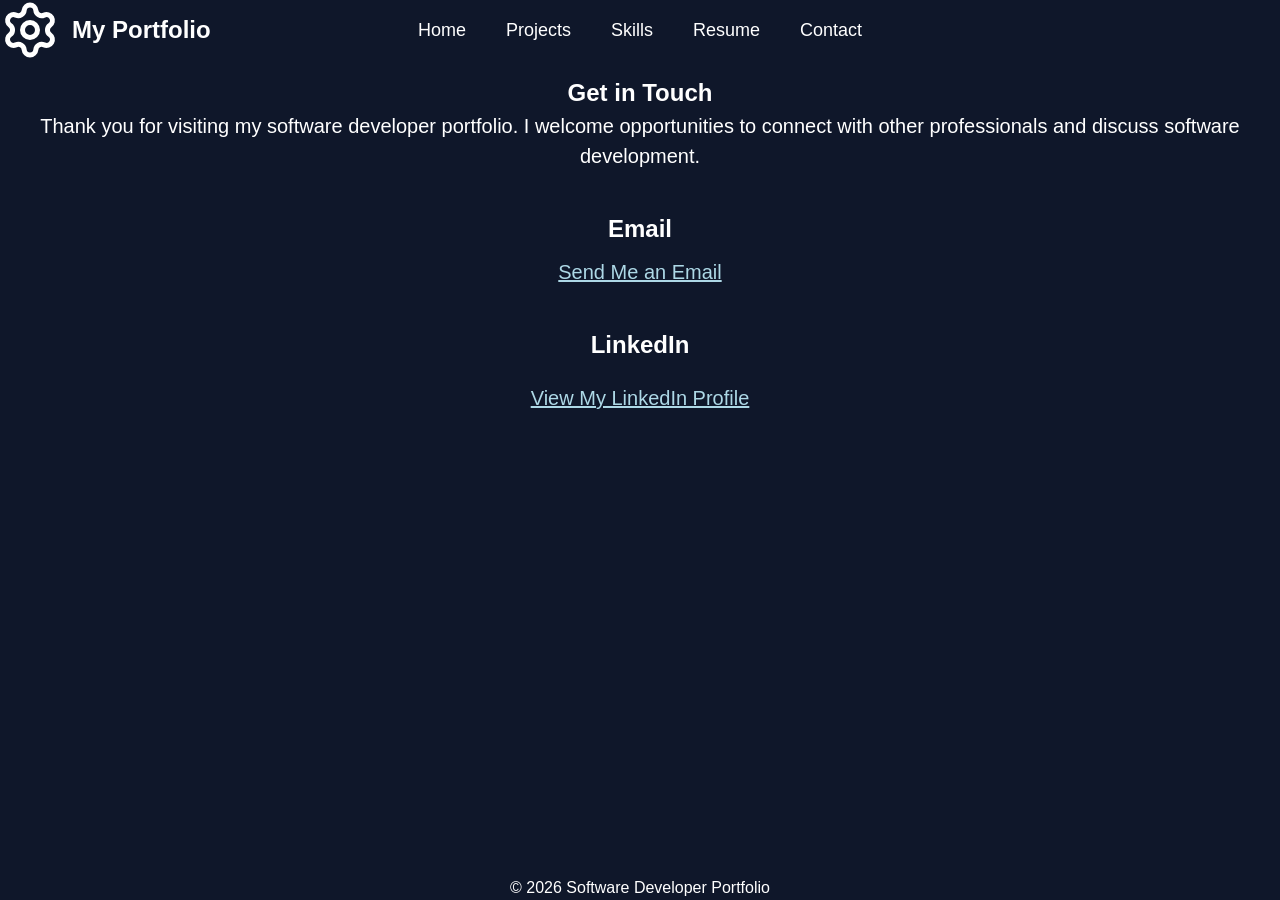
==== contact.html @ e8c3e890 "Complete Final Project Part 3" ====
<!DOCTYPE html>
<html lang="en">
<head>
    <meta charset="UTF-8">
    <meta name="viewport" content="width=device-width, initial-scale=1.0">
    <title>Contact | Software Developer Portfolio</title>
    <link rel="stylesheet" href="css/external_css_file.css">
</head>

<body class="contact-page">

    <header>
        <img src="assets/project_logo.svg" alt="">
    <span>My Portfolio</span>

      <nav>
    <ul>
        <li><a href="index.html">Home</a></li>
        <li><a href="projects.html">Projects</a></li>
        <li><a href="skills.html">Skills</a></li>
        <li><a href="resume.html">Resume</a></li>
        <li><a href="contact.html">Contact</a></li>
    </ul>
</nav>
    </header>

    <main>

        <section>
            <h1>Get in Touch</h1>

            <p>
                Thank you for visiting my software developer portfolio.
                I welcome opportunities to connect with other professionals
                and discuss software development.
            </p>
        </section>

        <section>
            <h2>Email</h2>

            <p>
               <a href="mailto:cotia2@mail.broward.edu">
                    Send Me an Email
                </a>
            </p>
        </section>

        <section>
            <h3>LinkedIn</h3>

            <p>
                <a href="https://www.linkedin.com/in/alexander-cotilla-14114940a/"
                   target="_blank"
                   rel="noopener noreferrer">
                    View My LinkedIn Profile
                </a>
            </p>
        </section>

    </main>

    <footer>
        <p>&copy; 2026 Software Developer Portfolio</p>
    </footer>

</body>
</html>
---- css/external_css_file.css ----
/* CSS Reset */

* {
    margin: 0;
    padding: 0;
    box-sizing: border-box;
}

/*Global Styling */

body {
    background-color: #0F172A;
    color: white;
    font-family: Arial, sans-serif;
    font-size: 16px;
    line-height: 1.5;

    min-height: 100vh;
    display: flex;
    flex-direction: column;
    
}

/* Header Styling */

header {
    
    display: flex;
    align-items: center;
    

}


header img {
    width: 60px;

}

header span {
    font-size: 24px;
    font-weight: bold;
    margin-left: 12px;
}

/*Navigation Style */
nav {
    position: absolute;
    left: 50%;
    transform: translateX(-50%);
}

nav ul {
    display: flex;
    list-style: none;
    gap: 40px;

}




/* Main Styling for Content */

main {
    text-align: center;
    margin-top: 15px;
    
}

main h2 {
    margin-bottom: 10px;
}

main h2:nth-of-type(2) {
    margin-top: 80px;
}

main p {
    margin-bottom: 20px;
    font-weight: normal;
    font-size: 20px;
}

nav a {
    text-decoration: none;
    color: white;
    font-size: 18px;
}

nav a:hover {
    color: lightblue;
}


/* Footer Styling */

footer {
    margin-top: auto;
    text-align: center;
}

/* Projects Page Styling */

main section h3 {
    margin-bottom: 20px;
    font-size: 24px;
}


main section {
    margin-bottom: 40px;
}


/* Skills Page Styling */

.skills-page main section {
    margin-bottom: 25px;
}

.skills-page main section h3 {
    margin-bottom: 10px;
}

.skills-page footer {
    padding-top: 40px;
    padding-bottom: 15px;
}


/* Contact Page Styling */

.contact-page main a {
    color: lightblue;
}

/* Mobile Styling */

@media (max-width: 600px) {

    header {
        flex-wrap: wrap;
        justify-content: center;
    }

    nav {
        position: static;
        transform: none;
        width: 100%;
        padding: 0 10px;
    }

    nav ul {
        flex-wrap: wrap;
        justify-content: center;
        gap: 20px;
    }

    main h1 {
    font-size: 28px;
}

}
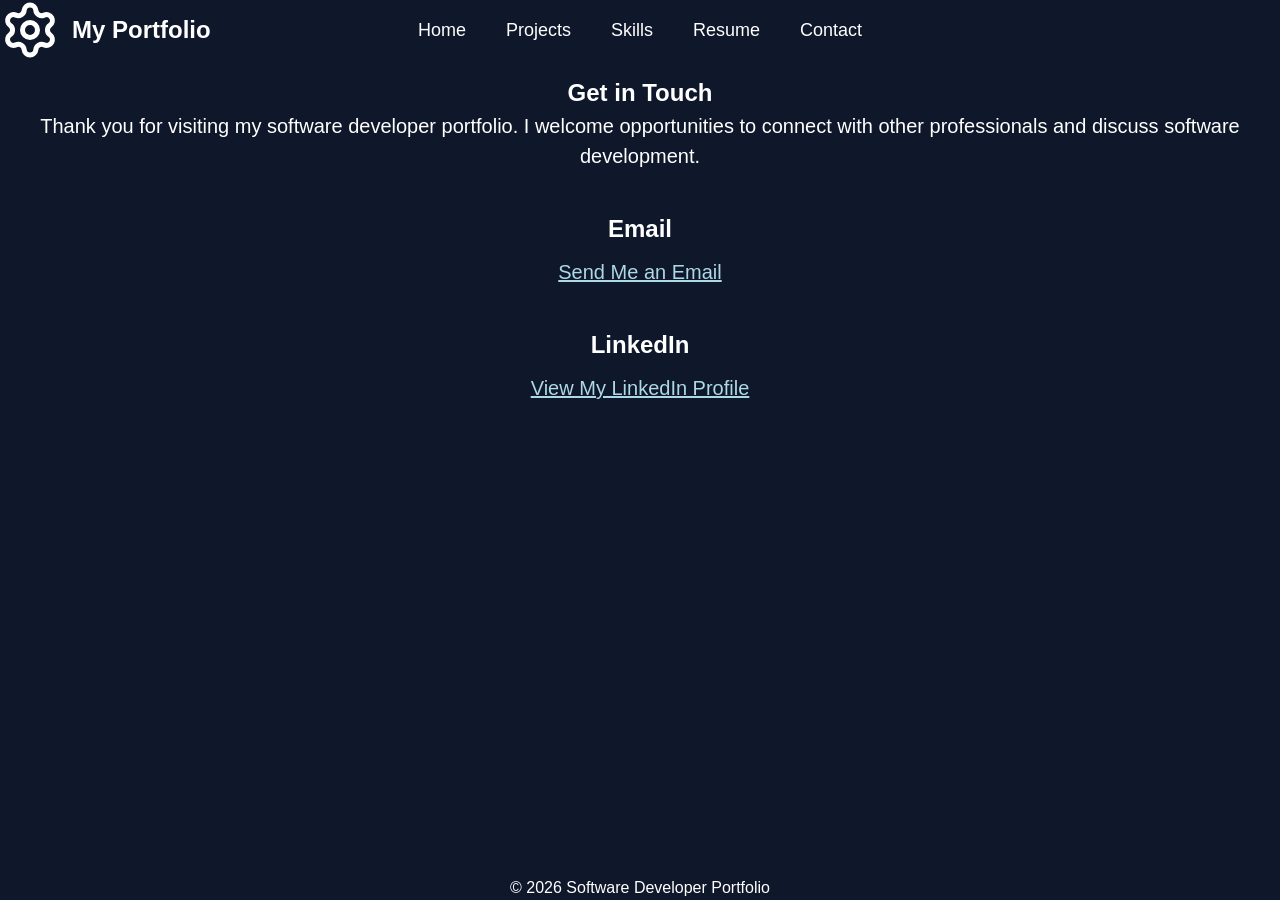
==== commit eed45dc4: "Refactor contact.html structure and content" ====
--- a/contact.html
+++ b/contact.html
@@ -1,6 +1,7 @@
 
 <!DOCTYPE html>
 <html lang="en">
+
 <head>
     <meta charset="UTF-8">
     <meta name="viewport" content="width=device-width, initial-scale=1.0">
@@ -12,24 +13,22 @@
 
     <header>
         <img src="assets/project_logo.svg" alt="">
-    <span>My Portfolio</span>
+        <span>My Portfolio</span>
 
-      <nav>
-    <ul>
-        <li><a href="index.html">Home</a></li>
-        <li><a href="projects.html">Projects</a></li>
-        <li><a href="skills.html">Skills</a></li>
-        <li><a href="resume.html">Resume</a></li>
-        <li><a href="contact.html">Contact</a></li>
-    </ul>
-</nav>
+        <nav>
+            <ul>
+                <li><a href="index.html">Home</a></li>
+                <li><a href="projects.html">Projects</a></li>
+                <li><a href="skills.html">Skills</a></li>
+                <li><a href="resume.html">Resume</a></li>
+                <li><a href="contact.html">Contact</a></li>
+            </ul>
+        </nav>
     </header>
 
     <main>
-
         <section>
             <h1>Get in Touch</h1>
-
             <p>
                 Thank you for visiting my software developer portfolio.
                 I welcome opportunities to connect with other professionals
@@ -39,17 +38,15 @@
 
         <section>
             <h2>Email</h2>
-
             <p>
-               <a href="mailto:cotia2@mail.broward.edu">
+                <a href="mailto:cotia2@mail.broward.edu">
                     Send Me an Email
                 </a>
             </p>
         </section>
 
         <section>
-            <h3>LinkedIn</h3>
-
+            <h2>LinkedIn</h2>
             <p>
                 <a href="https://www.linkedin.com/in/alexander-cotilla-14114940a/"
                    target="_blank"
@@ -58,7 +55,6 @@
                 </a>
             </p>
         </section>
-
     </main>
 
     <footer>
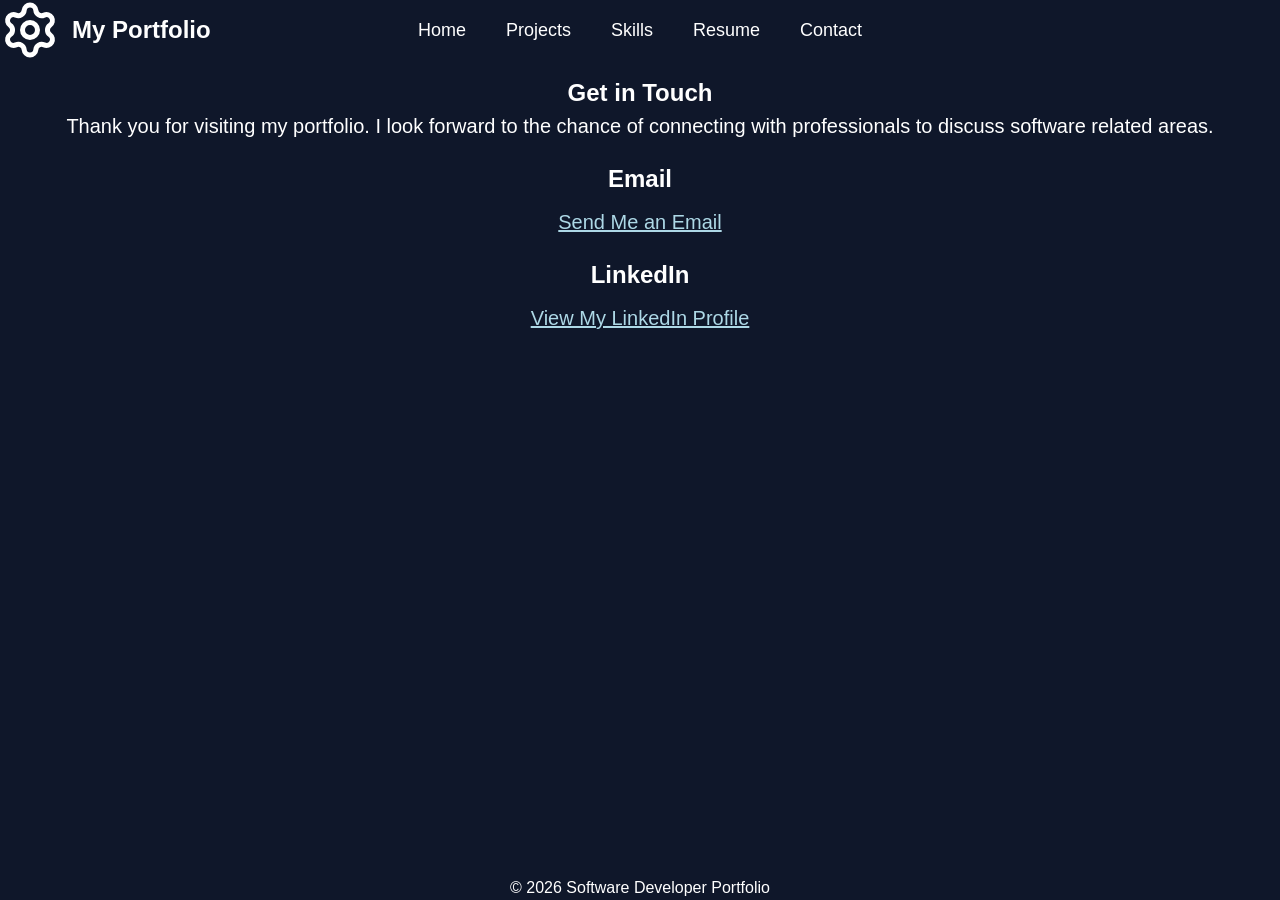
==== commit 5cb8f7eb: "Revise contact.html for content and structure Updated the contact page content and formatting." ====
--- a/contact.html
+++ b/contact.html
@@ -30,9 +30,7 @@
         <section>
             <h1>Get in Touch</h1>
             <p>
-                Thank you for visiting my software developer portfolio.
-                I welcome opportunities to connect with other professionals
-                and discuss software development.
+                Thank you for visiting my portfolio. I look forward to the chance of connecting with professionals to discuss software related areas.
             </p>
         </section>
 
--- a/css/external_css_file.css
+++ b/css/external_css_file.css
@@ -1,40 +1,31 @@
+
 /* CSS Reset */
-
 * {
     margin: 0;
     padding: 0;
     box-sizing: border-box;
 }
 
-/*Global Styling */
-
+/* Body */
 body {
     background-color: #0F172A;
     color: white;
     font-family: Arial, sans-serif;
     font-size: 16px;
     line-height: 1.5;
-
     min-height: 100vh;
     display: flex;
     flex-direction: column;
-    
 }
 
-/* Header Styling */
-
+/* Header */
 header {
-    
     display: flex;
     align-items: center;
-    
-
 }
-
 
 header img {
     width: 60px;
-
 }
 
 header span {
@@ -43,7 +34,7 @@
     margin-left: 12px;
 }
 
-/*Navigation Style */
+/* Navigation */
 nav {
     position: absolute;
     left: 50%;
@@ -54,37 +45,11 @@
     display: flex;
     list-style: none;
     gap: 40px;
-
-}
-
-
-
-
-/* Main Styling for Content */
-
-main {
-    text-align: center;
-    margin-top: 15px;
-    
-}
-
-main h2 {
-    margin-bottom: 10px;
-}
-
-main h2:nth-of-type(2) {
-    margin-top: 80px;
-}
-
-main p {
-    margin-bottom: 20px;
-    font-weight: normal;
-    font-size: 20px;
 }
 
 nav a {
+    color: white;
     text-decoration: none;
-    color: white;
     font-size: 18px;
 }
 
@@ -92,35 +57,54 @@
     color: lightblue;
 }
 
-
-/* Footer Styling */
-
-footer {
-    margin-top: auto;
+/* Main Content */
+main {
     text-align: center;
+    margin-top: 15px;
 }
 
-/* Projects Page Styling */
+main h2 {
+    margin-bottom: 10px;
+}
 
-main section h3 {
+main p {
+    margin-bottom: 20px;
+    font-size: 20px;
+}
+
+/* Home Page */
+.home-page main h2 {
+    margin-top: 80px;
+}
+
+/* Projects Page */
+.projects-page main section {
+    margin-bottom: 40px;
+}
+
+.projects-page main section h2 {
     margin-bottom: 20px;
     font-size: 24px;
 }
 
-
-main section {
-    margin-bottom: 40px;
-}
-
-
-/* Skills Page Styling */
-
+/* Skills Page */
 .skills-page main section {
     margin-bottom: 25px;
 }
 
-.skills-page main section h3 {
+.skills-page main section h2 {
     margin-bottom: 10px;
+}
+
+/* Contact Page */
+.contact-page main a {
+    color: lightblue;
+}
+
+/* Footer */
+footer {
+    margin-top: auto;
+    text-align: center;
 }
 
 .skills-page footer {
@@ -128,17 +112,22 @@
     padding-bottom: 15px;
 }
 
+/* Resume Page Styling */
 
-/* Contact Page Styling */
-
-.contact-page main a {
-    color: lightblue;
+.resume-page main section {
+    margin-bottom: 40px;
 }
 
-/* Mobile Styling */
+.resume-page footer {
+    padding-top: 20px;
+    padding-bottom: 15px;
+}
 
+
+
+
+/* Mobile */
 @media (max-width: 600px) {
-
     header {
         flex-wrap: wrap;
         justify-content: center;
@@ -158,7 +147,6 @@
     }
 
     main h1 {
-    font-size: 28px;
+        font-size: 28px;
+    }
 }
-
-}
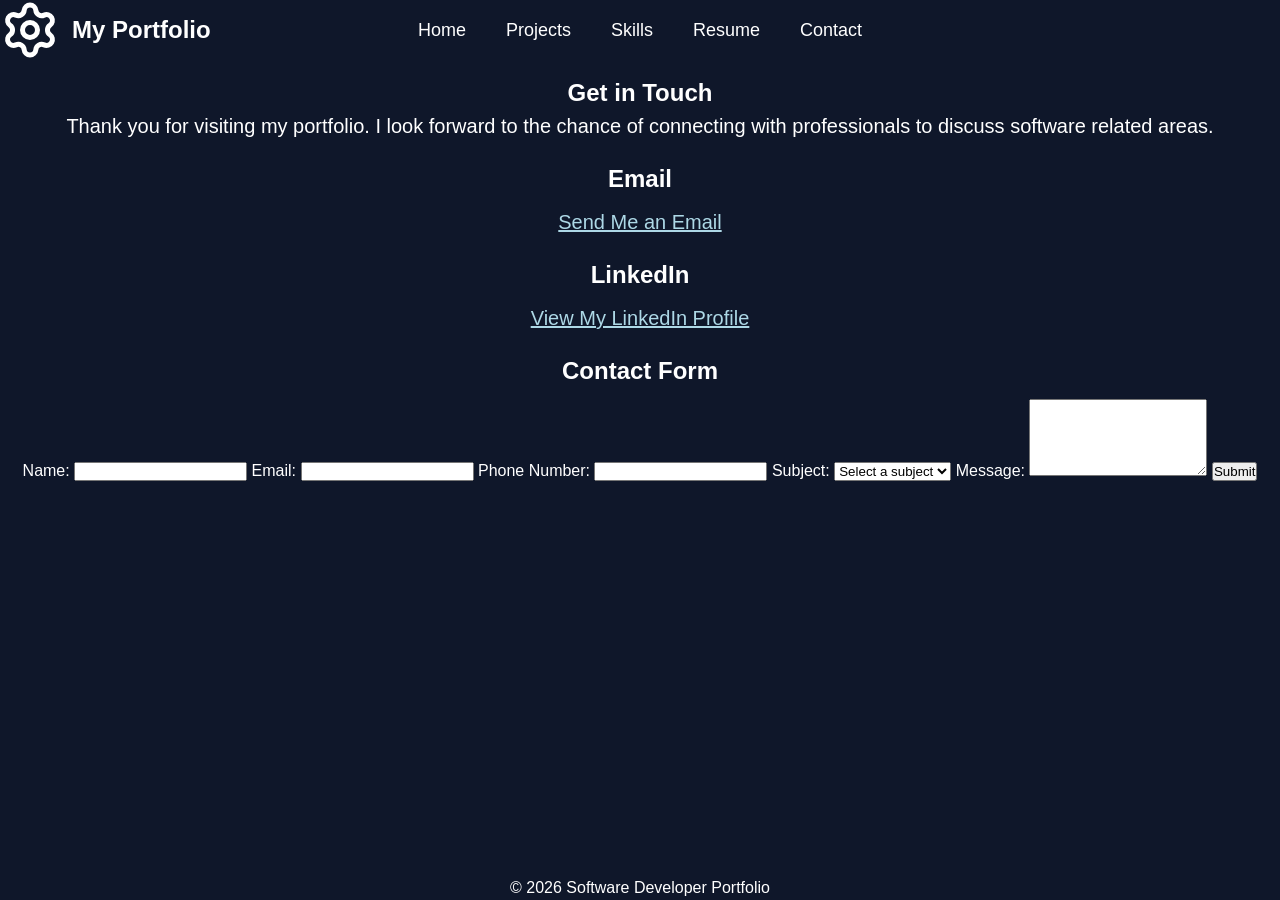
==== commit 7662c246: "Add contact form to contact.html Added a contact form section with fields for name, email, phone num" ====
--- a/contact.html
+++ b/contact.html
@@ -53,6 +53,42 @@
                 </a>
             </p>
         </section>
+
+        
+        <section class="contact-form">
+            <h2>Contact Form</h2>
+
+            <form action="#" method="get">
+                <label for="name">Name:</label>
+                <input type="text" id="name" name="name" required>
+
+                <label for="email">Email:</label>
+                <input type="email" id="email" name="email" required>
+
+                <label for="phone">Phone Number:</label>
+                <input type="tel" id="phone" name="phone"
+                       pattern="[0-9]{10}"
+                       title="Enter a 10-digit phone number">
+
+                <label for="subject">Subject:</label>
+                <select id="subject" name="subject" required>
+                    <option value="">Select a subject</option>
+                    <option value="general">General Inquiry</option>
+                    <option value="projects">Projects</option>
+                    <option value="opportunities">Opportunities</option>
+                </select>
+
+                <label for="message">Message:</label>
+                <textarea id="message" name="message"
+                          rows="5" required></textarea>
+
+                <button type="submit">Submit</button>
+            </form>
+        </section>
+
+
+
+        
     </main>
 
     <footer>
--- a/css/external_css_file.css
+++ b/css/external_css_file.css
@@ -72,6 +72,11 @@
     font-size: 20px;
 }
 
+.home-page main h1 {
+    margin-bottom: 30px;
+}
+
+
 /* Home Page */
 .home-page main h2 {
     margin-top: 80px;
@@ -122,6 +127,54 @@
     padding-top: 20px;
     padding-bottom: 15px;
 }
+
+/* Home Page Introduction */
+.home-page .home-intro {
+    max-width: 900px;
+    margin: 0 auto;
+    padding: 0 20px;
+}
+
+
+/* Developer Illustration */
+.home-page .developer-illustration {
+    display: block;
+    width: 100%;
+    max-width: 350px;
+    height: auto;
+    margin: 30px auto;
+}
+
+
+
+/* Resume Coursework Table */
+.resume-page .coursework table {
+    width: 100%;
+    max-width: 700px;
+    margin: 20px auto;
+    border-collapse: collapse;
+}
+
+.resume-page .coursework th,
+.resume-page .coursework td {
+    padding: 15px;
+    border: 1px solid #64748B;
+    text-align: left;
+}
+
+.resume-page .coursework th {
+    background-color: #334155;
+}
+
+.resume-page .coursework tbody tr:nth-of-type(odd) {
+    background-color: #1E293B;
+}
+
+.resume-page .coursework tbody tr:nth-of-type(even) {
+    background-color: #0F172A;
+}
+
+
 
 
 
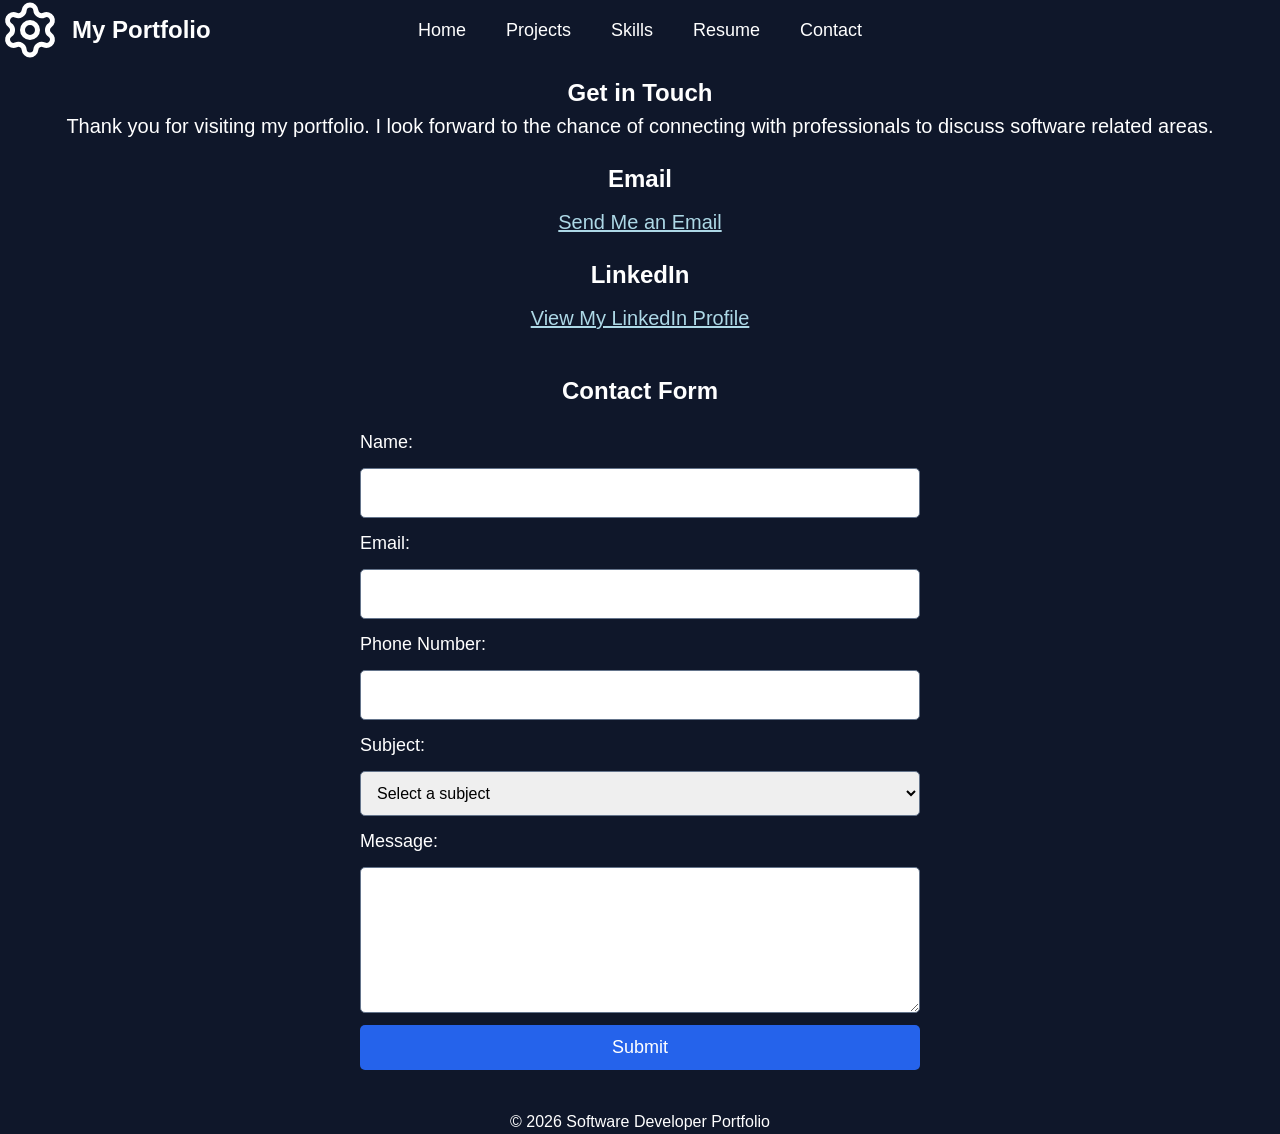
==== commit 17dd22e3: "Add version query to external CSS link Updated the contact.html file to include a version query stri" ====
--- a/contact.html
+++ b/contact.html
@@ -6,7 +6,7 @@
     <meta charset="UTF-8">
     <meta name="viewport" content="width=device-width, initial-scale=1.0">
     <title>Contact | Software Developer Portfolio</title>
-    <link rel="stylesheet" href="css/external_css_file.css">
+    <link rel="stylesheet" href="css/external_css_file.css?v=5">
 </head>
 
 <body class="contact-page">
--- a/css/external_css_file.css
+++ b/css/external_css_file.css
@@ -175,6 +175,53 @@
 }
 
 
+        
+/* Contact Form */
+.contact-page .contact-form {
+    max-width: 600px;
+    margin: 40px auto;
+    padding: 0 20px;
+}
+
+.contact-page .contact-form h2 {
+    margin-bottom: 20px;
+}
+
+.contact-page form {
+    display: flex;
+    flex-direction: column;
+    gap: 12px;
+    text-align: left;
+}
+
+.contact-page form label {
+    font-size: 18px;
+}
+
+.contact-page form input,
+.contact-page form select,
+.contact-page form textarea {
+    width: 100%;
+    padding: 12px;
+    border: 1px solid #64748B;
+    border-radius: 5px;
+    font: inherit;
+}
+
+.contact-page form button {
+    background-color: #2563EB;
+    color: white;
+    padding: 12px;
+    border: none;
+    border-radius: 5px;
+    font-size: 18px;
+    cursor: pointer;
+}
+
+.contact-page form button:hover {
+    background-color: #1D4ED8;
+}
+
 
 
 
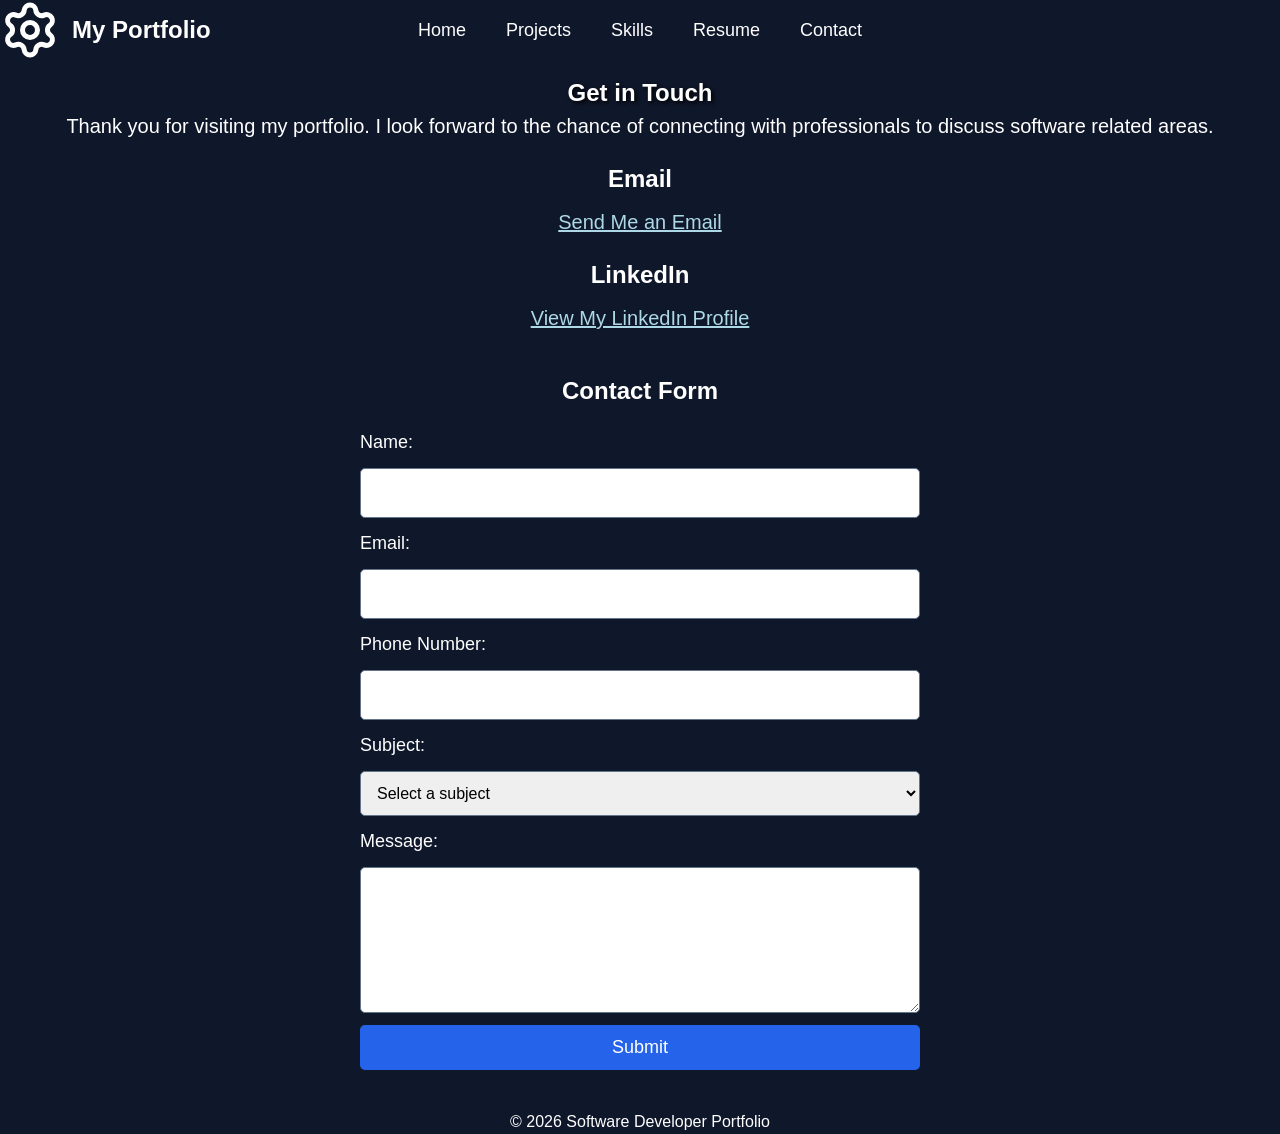
==== commit 36e32bed: "Add favicon link to contact.html Added a favicon link to the contact page." ====
--- a/contact.html
+++ b/contact.html
@@ -6,6 +6,7 @@
     <meta charset="UTF-8">
     <meta name="viewport" content="width=device-width, initial-scale=1.0">
     <title>Contact | Software Developer Portfolio</title>
+    <link rel="icon" type="image/svg+xml" href="assets/project_logo.svg">
     <link rel="stylesheet" href="css/external_css_file.css?v=5">
 </head>
 
--- a/css/external_css_file.css
+++ b/css/external_css_file.css
@@ -83,11 +83,32 @@
 }
 
 /* Projects Page */
-.projects-page main section {
+.projects-page main article {
     margin-bottom: 40px;
 }
 
-.projects-page main section h2 {
+.projects-page .project-card {
+    background-color: #1E293B;
+    padding: 25px;
+    border-radius: 10px;
+}
+
+.projects-page .projects-grid {
+    display: grid;
+    grid-template-columns: repeat(2, minmax(0, 1fr));
+    gap: 30px;
+    max-width: 1200px;
+    margin: 40px auto;
+    padding: 0 20px;
+}
+
+.projects-page video {
+    max-width: 100%;
+    height: auto;
+}
+
+
+.projects-page main article h2 {
     margin-bottom: 20px;
     font-size: 24px;
 }
@@ -99,6 +120,22 @@
 
 .skills-page main section h2 {
     margin-bottom: 10px;
+}
+
+.skills-page .skills-grid {
+    display: grid;
+    grid-template-columns: repeat(2, minmax(0, 1fr));
+    gap: 30px;
+    max-width: 1200px;
+    margin: 40px auto;
+    padding: 0 20px;
+}
+
+.skills-page .skills-grid section {
+    background-color: #1E293B;
+    padding: 25px;
+    border-radius: 10px;
+    margin-bottom: 0;
 }
 
 /* Contact Page */
@@ -123,6 +160,23 @@
     margin-bottom: 40px;
 }
 
+.resume-page .resume-grid {
+    display: grid;
+    grid-template-columns: repeat(2, minmax(0, 1fr));
+    gap: 30px;
+    max-width: 1200px;
+    margin: 40px auto;
+    padding: 0 20px;
+    text-align: left;
+}
+
+.resume-page .resume-grid > section {
+    background-color: #1E293B;
+    padding: 25px;
+    border-radius: 10px;
+    margin-bottom: 0;
+}
+
 .resume-page footer {
     padding-top: 20px;
     padding-bottom: 15px;
@@ -130,9 +184,13 @@
 
 /* Home Page Introduction */
 .home-page .home-intro {
-    max-width: 900px;
+    max-width: 1200px;
     margin: 0 auto;
     padding: 0 20px;
+    display: grid;
+    grid-template-columns: 1fr 1fr;
+    gap: 40px;
+    align-items: center;
 }
 
 
@@ -144,6 +202,32 @@
     height: auto;
     margin: 30px auto;
 }
+
+/* Featured Projects */
+
+.home-page .featured-projects {
+    max-width: 1200px;
+    margin: 40px auto;
+    padding: 0 20px;
+    display: grid;
+    grid-template-columns: repeat(2, 1fr);
+    gap: 30px;
+}
+
+.home-page .featured-projects h2 {
+    grid-column: 1 / -1;
+}
+
+.home-page .project-card {
+    background-color: #1E293B;
+    padding: 25px;
+    border-radius: 10px;
+}
+
+.home-page .project-card h3 {
+    margin-bottom: 15px;
+}
+
 
 
 
@@ -231,6 +315,7 @@
     header {
         flex-wrap: wrap;
         justify-content: center;
+        
     }
 
     nav {
@@ -249,4 +334,67 @@
     main h1 {
         font-size: 28px;
     }
-}
+
+    .home-page .home-intro {
+    grid-template-columns: 1fr;
+}
+
+    .home-page .featured-projects {
+        grid-template-columns: 1fr;
+
+    }
+
+    .projects-page .projects-grid {
+    grid-template-columns: 1fr;
+}
+    .skills-page .skills-grid {
+    grid-template-columns: 1fr;
+}
+
+    .resume-page .resume-grid {
+    grid-template-columns: 1fr;
+}
+
+    
+    
+}
+
+/* Advanced CSS Styling */
+
+/* Text Shadow */
+main h1 {
+    text-shadow: 2px 2px 4px #000000;
+}
+
+/* Gradient and Box Shadow */
+.project-card {
+    background: linear-gradient(#1E293B, #334155);
+    box-shadow: 0 4px 10px rgba(0, 0, 0, 0.3);
+}
+
+/* Opacity Effect */
+.project-card:hover {
+    opacity: 0.9;
+}
+
+/* Tablet Responsive Design */
+@media (min-width: 601px) and (max-width: 900px) {
+    header {
+        flex-wrap: wrap;
+        justify-content: center;
+    }
+
+    nav {
+        position: static;
+        transform: none;
+        width: 100%;
+    }
+
+    nav ul {
+        justify-content: center;
+        flex-wrap: wrap;
+        gap: 25px;
+    }
+}
+
+
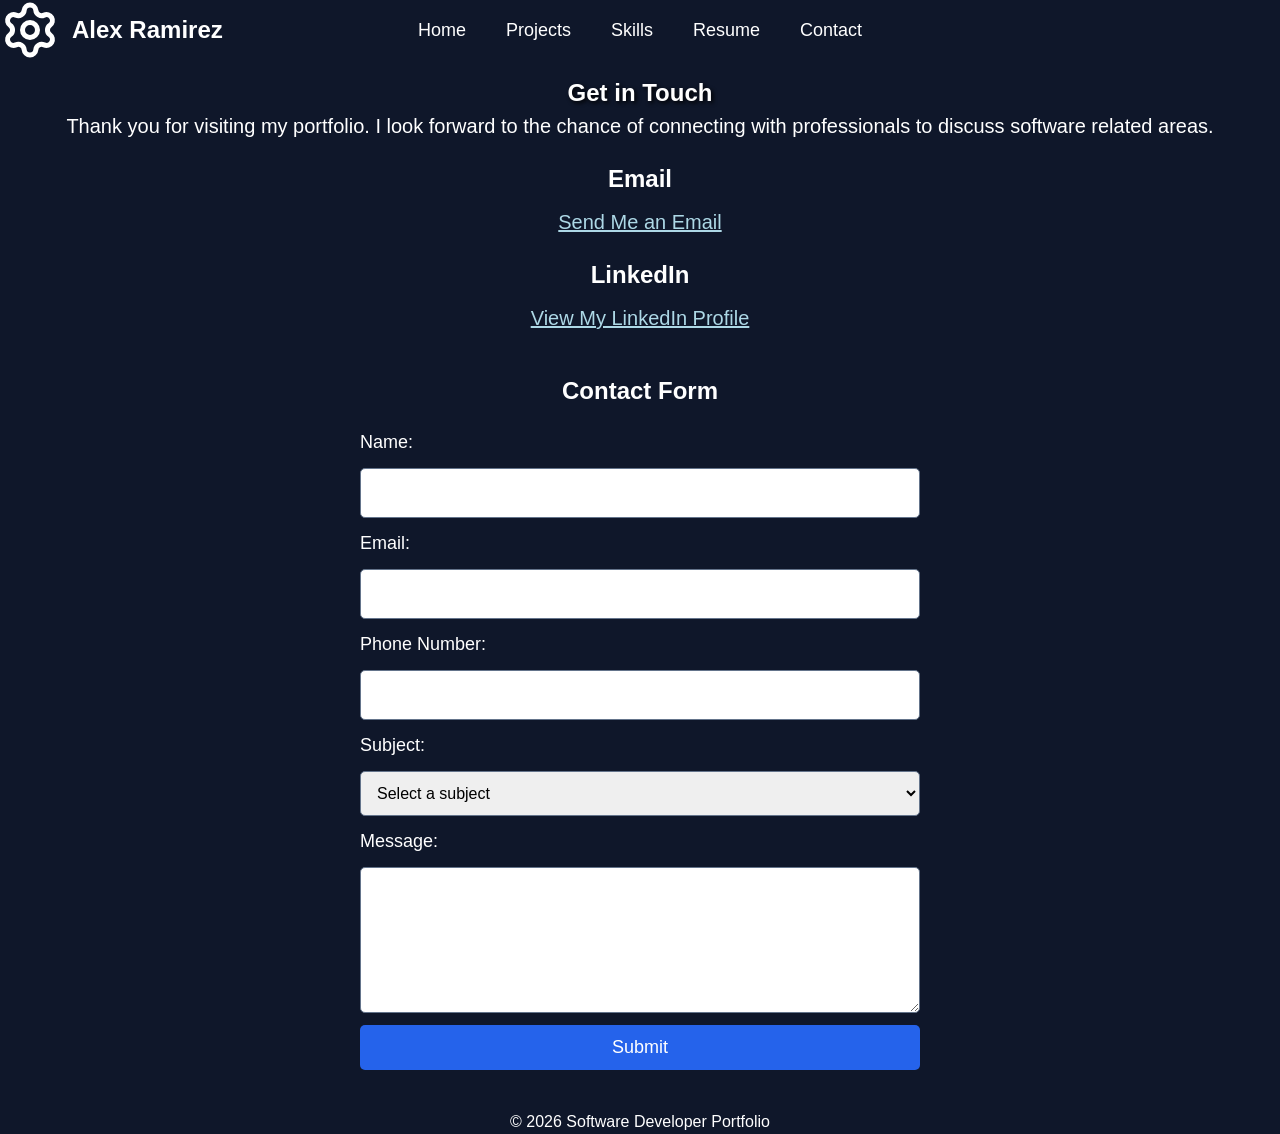
==== commit f108fbeb: "Change header name to 'Alex Ramirez' Updated the header name from 'My Portfolio' to 'Alex Ramirez'." ====
--- a/contact.html
+++ b/contact.html
@@ -14,7 +14,7 @@
 
     <header>
         <img src="assets/project_logo.svg" alt="">
-        <span>My Portfolio</span>
+        <span>Alex Ramirez</span>
 
         <nav>
             <ul>
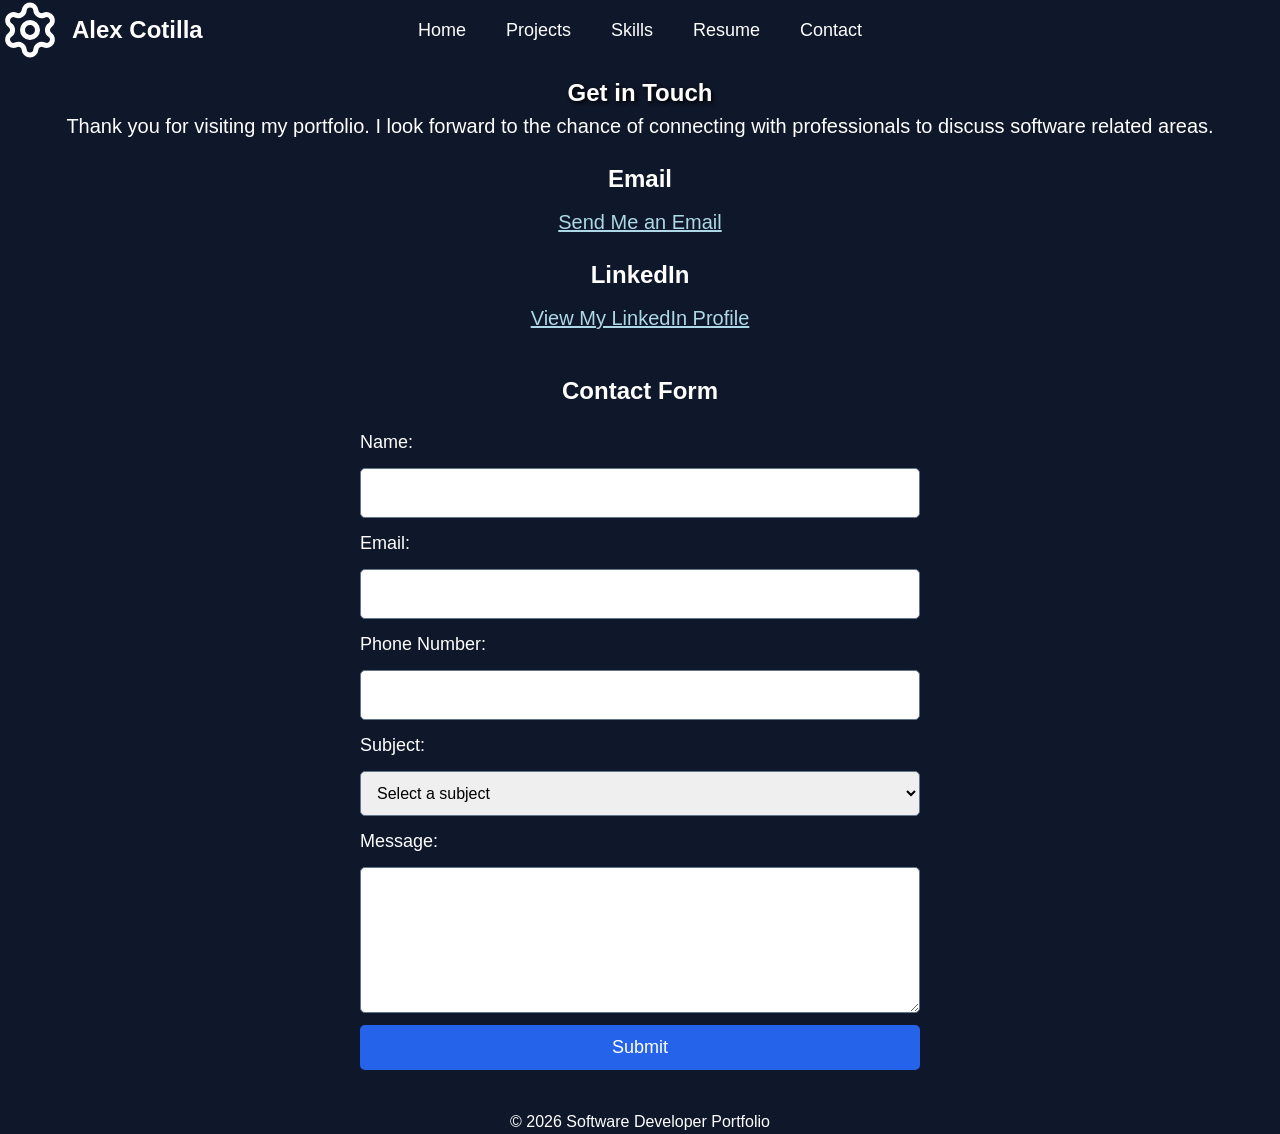
==== commit 6e64434c: "Fix formatting and update contact details in HTML" ====
--- a/contact.html
+++ b/contact.html
@@ -14,7 +14,7 @@
 
     <header>
         <img src="assets/project_logo.svg" alt="">
-        <span>Alex Ramirez</span>
+        <span>Alex Cotilla</span>
 
         <nav>
             <ul>
